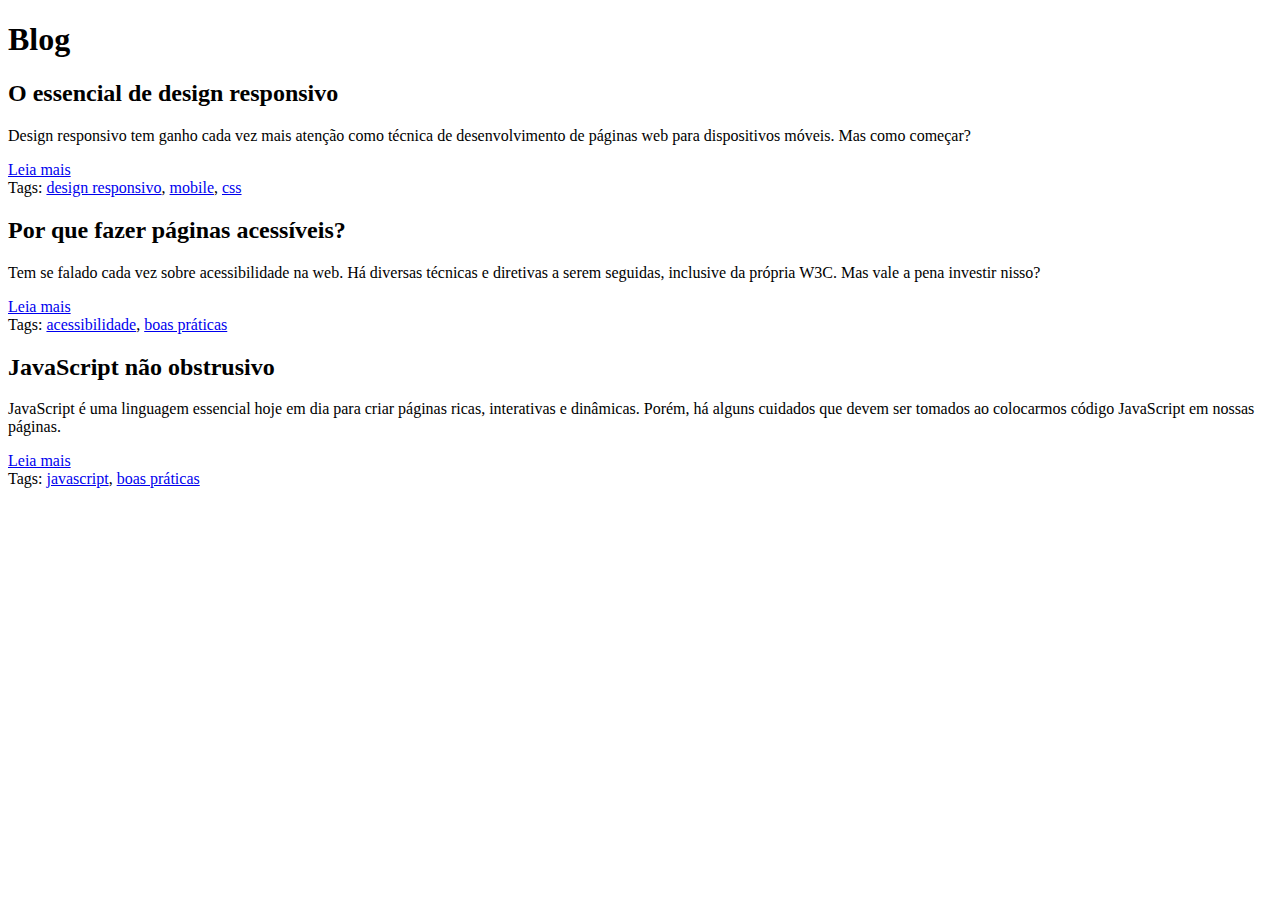
==== projeto-blog/blog.html @ ac250706 "* Modificando tags do arquivo" ====
<!DOCTYPE html>
<html>
    <head>
        <title>Biografia - João da Silva</title>
        <meta charset="utf-8">
        <link rel="icon" href="favicon.png">
    </head>

    <body>
        <h1>Blog</h1>

        <h2>O essencial de design responsivo</h2>

        <p> Design responsivo tem ganho cada vez mais atenção como técnica de desenvolvimento de páginas web para dispositivos móveis. Mas como começar?</p>
        <a href="#">Leia mais</a>
        <footer>Tags: <a href="#">design responsivo</a>, <a href="#">mobile</a>, <a href="#">css</a></footer>

        <h2>Por que fazer páginas acessíveis?</h2>

        <p>Tem se falado cada vez sobre acessibilidade na web. Há diversas técnicas e diretivas a serem seguidas, inclusive da própria W3C. Mas vale a pena investir nisso?</p>
        <a href="#">Leia mais</a>
        <footer>Tags: <a href="#">acessibilidade</a>, <a href="#">boas práticas</a></footer>

        <h2>JavaScript não obstrusivo</h2>

        <p>JavaScript é uma linguagem essencial hoje em dia para criar páginas ricas, interativas e dinâmicas. Porém, há alguns cuidados que devem ser tomados ao colocarmos código JavaScript em nossas páginas.</p>
        <a href="#">Leia mais</a>
        <footer>Tags: <a href="#">javascript</a>, <a href="#">boas práticas</a></footer>

    </body>
</html>
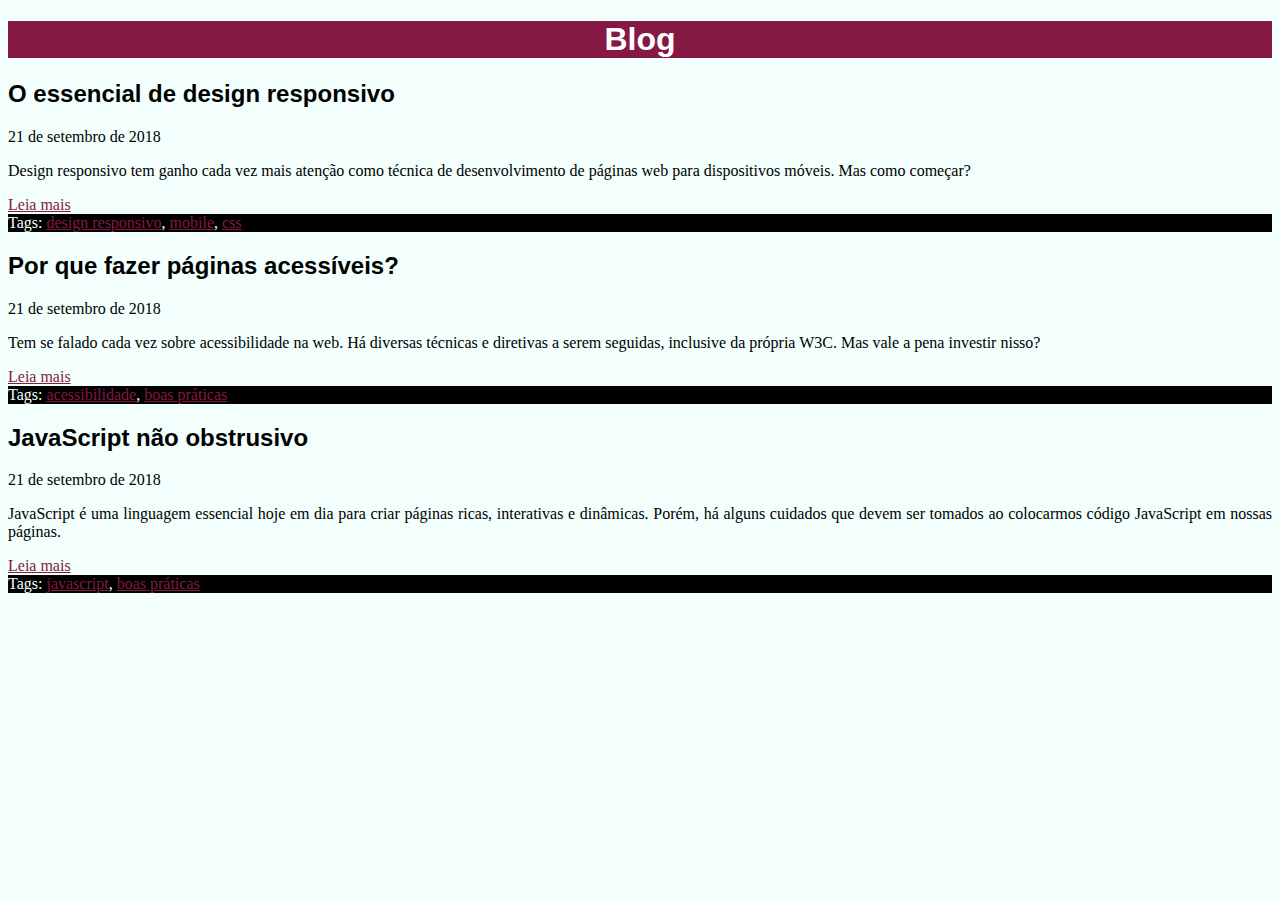
==== commit 0fdbaffd: "+ Adicionando propriedades aos links" ====
--- a/projeto-blog/blog.html
+++ b/projeto-blog/blog.html
@@ -4,28 +4,37 @@
         <title>Biografia - João da Silva</title>
         <meta charset="utf-8">
         <link rel="icon" href="favicon.png">
+        <link rel="stylesheet" href="css/site.css">
+        <link href="https://fonts.googleapis.com/css?family=Open+Sans"
     </head>
 
     <body>
+      <main>
         <h1>Blog</h1>
 
-        <h2>O essencial de design responsivo</h2>
+        <article>
+          <h2>O essencial de design responsivo</h2>
+          <time datetime="2018-09-21">21 de setembro de 2018</time>
+          <p> Design responsivo tem ganho cada vez mais atenção como técnica de desenvolvimento de páginas web para dispositivos móveis. Mas como começar?</p>
+          <a href="#">Leia mais</a>
+          <footer>Tags: <a href="#">design responsivo</a>, <a href="#">mobile</a>, <a href="#">css</a></footer>
+        </article>
 
-        <p> Design responsivo tem ganho cada vez mais atenção como técnica de desenvolvimento de páginas web para dispositivos móveis. Mas como começar?</p>
-        <a href="#">Leia mais</a>
-        <footer>Tags: <a href="#">design responsivo</a>, <a href="#">mobile</a>, <a href="#">css</a></footer>
+        <article>
+          <h2>Por que fazer páginas acessíveis?</h2>
+          <time datetime="2018-09-21">21 de setembro de 2018</time>
+          <p>Tem se falado cada vez sobre acessibilidade na web. Há diversas técnicas e diretivas a serem seguidas, inclusive da própria W3C. Mas vale a pena investir nisso?</p>
+          <a href="#">Leia mais</a>
+          <footer>Tags: <a href="#">acessibilidade</a>, <a href="#">boas práticas</a></footer>
+        </article>
 
-        <h2>Por que fazer páginas acessíveis?</h2>
-
-        <p>Tem se falado cada vez sobre acessibilidade na web. Há diversas técnicas e diretivas a serem seguidas, inclusive da própria W3C. Mas vale a pena investir nisso?</p>
-        <a href="#">Leia mais</a>
-        <footer>Tags: <a href="#">acessibilidade</a>, <a href="#">boas práticas</a></footer>
-
-        <h2>JavaScript não obstrusivo</h2>
-
-        <p>JavaScript é uma linguagem essencial hoje em dia para criar páginas ricas, interativas e dinâmicas. Porém, há alguns cuidados que devem ser tomados ao colocarmos código JavaScript em nossas páginas.</p>
-        <a href="#">Leia mais</a>
-        <footer>Tags: <a href="#">javascript</a>, <a href="#">boas práticas</a></footer>
-
+        <article>
+          <h2>JavaScript não obstrusivo</h2>
+          <time datetime="2018-09-21">21 de setembro de 2018</time>
+          <p>JavaScript é uma linguagem essencial hoje em dia para criar páginas ricas, interativas e dinâmicas. Porém, há alguns cuidados que devem ser tomados ao colocarmos código JavaScript em nossas páginas.</p>
+          <a href="#">Leia mais</a>
+          <footer>Tags: <a href="#">javascript</a>, <a href="#">boas práticas</a></footer>
+        </article>
+      </main>
     </body>
 </html>
--- a/projeto-blog/css/site.css
+++ b/projeto-blog/css/site.css
@@ -0,0 +1,45 @@
+body {
+  font-family: 'Times New Roman', serif;
+  background-color: #F2FFFC;
+}
+
+h1, h2{
+  font-family: 'Open Sans', sans-serif;
+}
+
+main h1 {
+  color: #FFFFFF;
+  text-align: center;
+  background-color: #851944;
+}
+
+  p {
+    text-align: justify;
+  }
+
+  cite {
+    color: #D9E5E3;
+  }
+
+aside nav {
+  background-color: #3C1D3D;
+  color: #F2FFFC;
+}
+
+/* Estilos para os links */
+
+main a {
+  color: #851944;
+}
+
+aside a {
+  color: inherit; /* Pega a cor que foi definido no pai */
+  font-family: 'Open Sans', sans-serif;
+}
+
+
+
+footer {
+  background-color: #000;
+  color: #F2FFFC;
+}
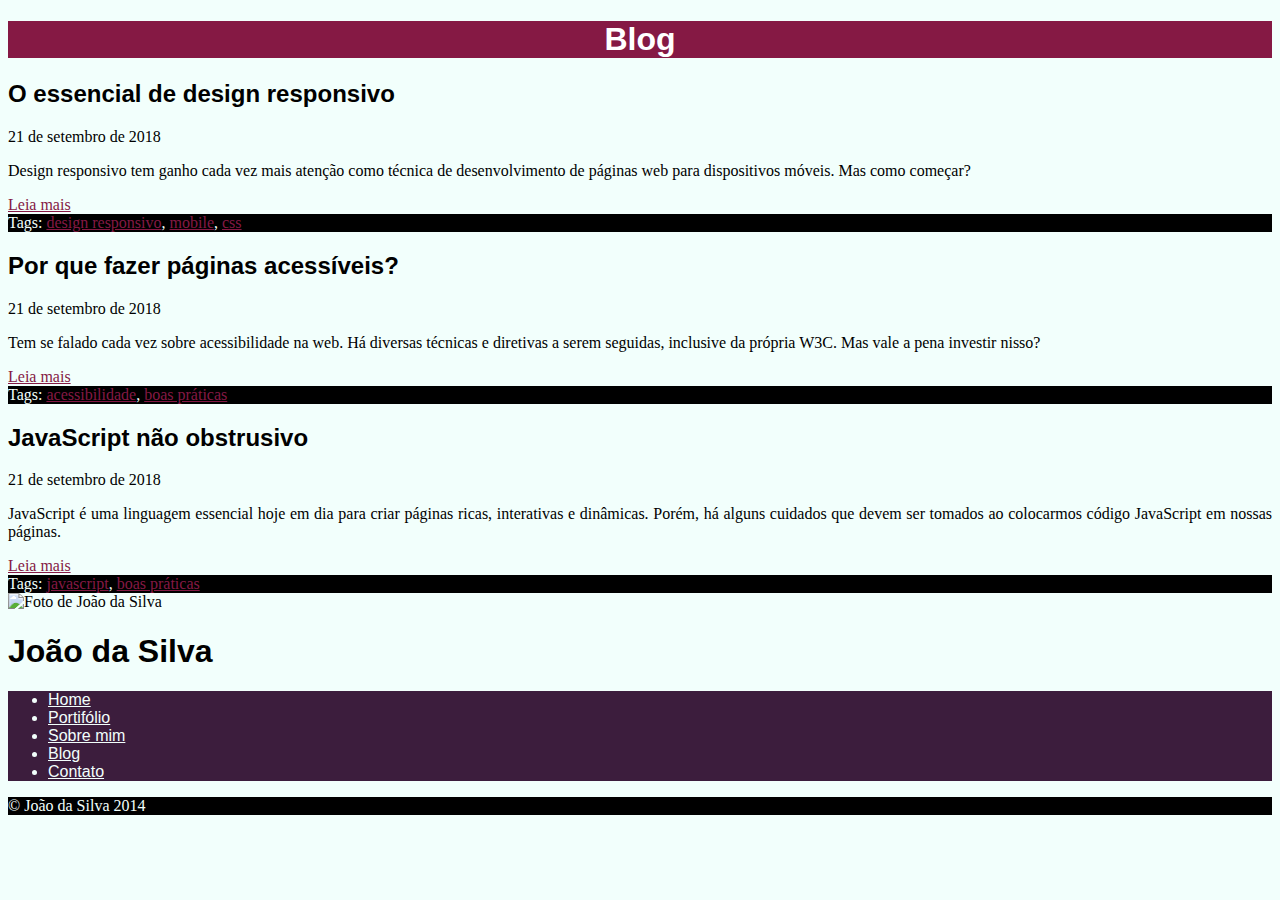
==== commit 2ac2657f: "Adicionando tag aside e footer" ====
--- a/projeto-blog/blog.html
+++ b/projeto-blog/blog.html
@@ -36,5 +36,23 @@
           <footer>Tags: <a href="#">javascript</a>, <a href="#">boas práticas</a></footer>
         </article>
       </main>
+      
+      <img src="img/eu.jpg" alt="Foto de João da Silva"/>
+      <aside>
+        <h1>João da Silva</h1>
+        <nav>
+          <ul>
+            <li><a href="index.html">Home</a></li>
+            <li><a href="portifolio.html">Portifólio</a></li>
+            <li><a href="bio.html">Sobre mim</a></li>
+            <li><a href="blog.html">Blog</a></li>
+            <li><a href="contato.html">Contato</a></li>
+          </ul>
+        </nav>
+      </aside>
+
+      <footer>
+        &copy; João da Silva 2014
+      </footer>
     </body>
 </html>
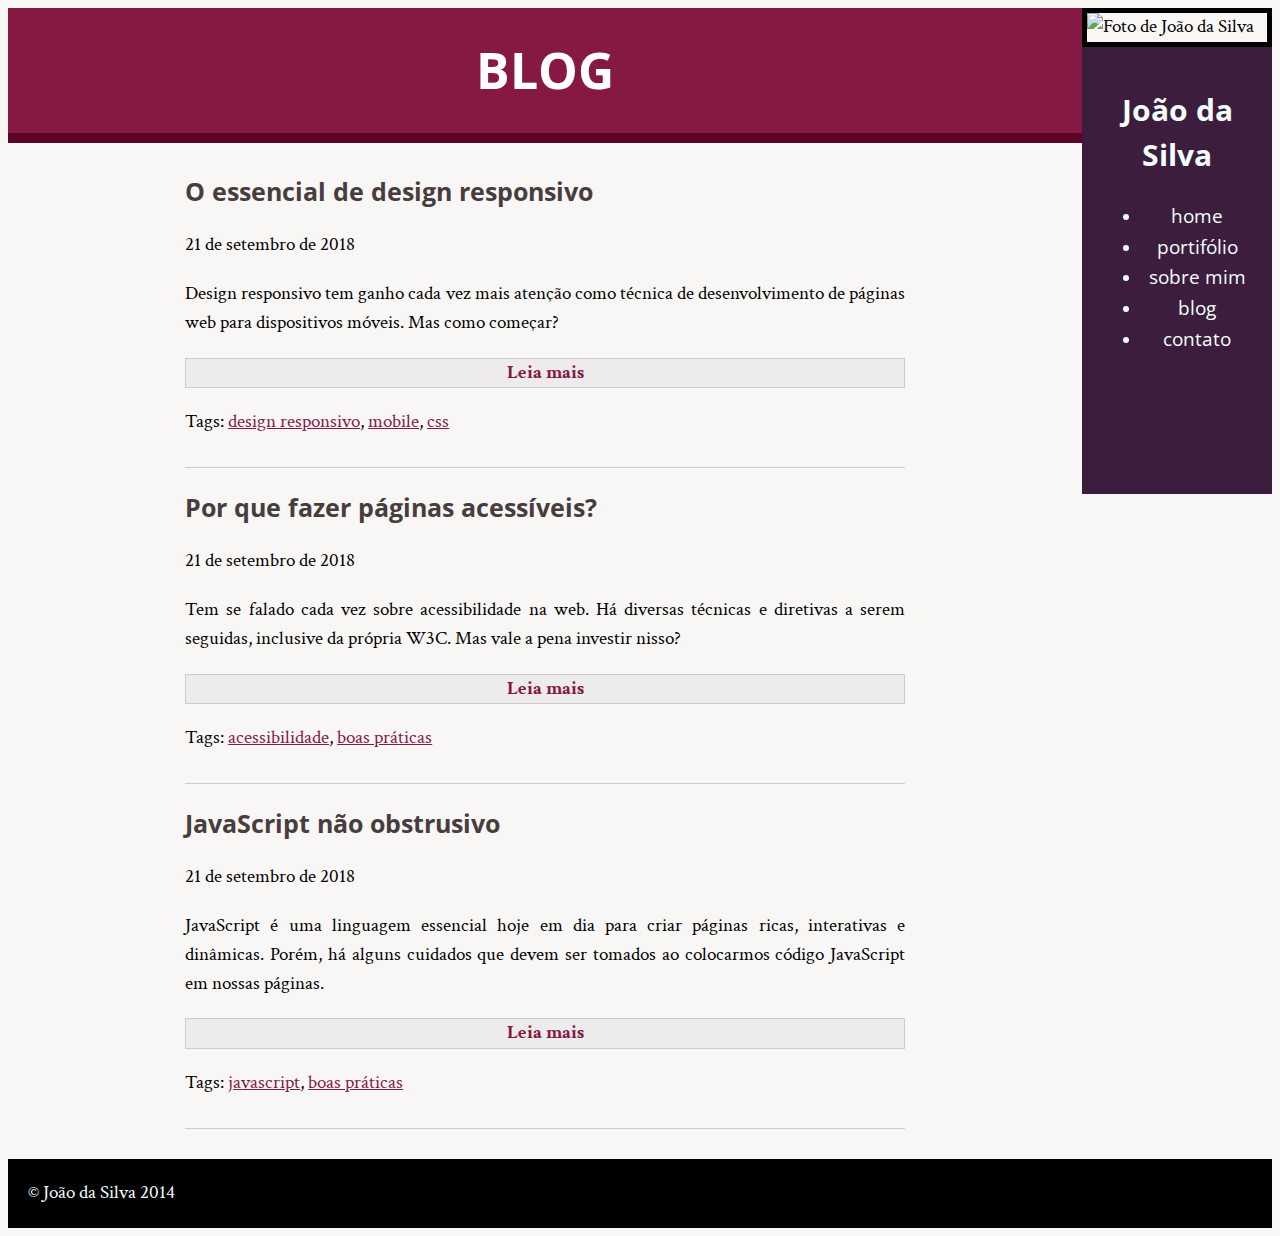
==== commit 9914de58: "Correcting position of elements with float" ====
--- a/projeto-blog/blog.html
+++ b/projeto-blog/blog.html
@@ -1,57 +1,71 @@
 <!DOCTYPE html>
 <html>
     <head>
-        <title>Biografia - João da Silva</title>
+        <title>Blog - João da Silva</title>
         <meta charset="utf-8">
-        <link rel="icon" href="favicon.png">
+        <link rel="icon" href="img/favicon.png">
+        <link rel="stylesheet" href="css/reset.css">
         <link rel="stylesheet" href="css/site.css">
+
+        <link rel="stylesheet" href="http://fonts.googleapis.com/css?family=Crimson+Text:400,400italic,600">
         <link href="https://fonts.googleapis.com/css?family=Open+Sans"
+              rel="stylesheet">
     </head>
 
     <body>
       <main>
-        <h1>Blog</h1>
+        <h1 class="titulo-da-pagina">Blog</h1>
+        <div class="container">
+          <article class="posts">
+            <h2 class="titulo-do-post">O essencial de design responsivo</h2>
+            <time datetime="2018-09-21">21 de setembro de 2018</time>
+            <p> Design responsivo tem ganho cada vez mais atenção como técnica de desenvolvimento de páginas web para dispositivos móveis. Mas como começar?</p>
+            <a href="#" class="leia-mais"><p>Leia mais</p></a>
+            <footer>Tags: <a href="#">design responsivo</a>, <a href="#">mobile</a>, <a href="#">css</a></footer>
+          </article>
 
-        <article>
-          <h2>O essencial de design responsivo</h2>
-          <time datetime="2018-09-21">21 de setembro de 2018</time>
-          <p> Design responsivo tem ganho cada vez mais atenção como técnica de desenvolvimento de páginas web para dispositivos móveis. Mas como começar?</p>
-          <a href="#">Leia mais</a>
-          <footer>Tags: <a href="#">design responsivo</a>, <a href="#">mobile</a>, <a href="#">css</a></footer>
-        </article>
+          <article class="posts">
+            <h2 class="titulo-do-post">Por que fazer páginas acessíveis?</h2>
+            <time datetime="2018-09-21">21 de setembro de 2018</time>
+            <p>Tem se falado cada vez sobre acessibilidade na web. Há diversas técnicas e diretivas a serem seguidas, inclusive da própria W3C. Mas vale a pena investir nisso?</p>
+            <a href="#" class="leia-mais"><p>Leia mais</p></a>
+            <footer>Tags: <a href="#">acessibilidade</a>, <a href="#">boas práticas</a></footer>
+          </article>
 
-        <article>
-          <h2>Por que fazer páginas acessíveis?</h2>
-          <time datetime="2018-09-21">21 de setembro de 2018</time>
-          <p>Tem se falado cada vez sobre acessibilidade na web. Há diversas técnicas e diretivas a serem seguidas, inclusive da própria W3C. Mas vale a pena investir nisso?</p>
-          <a href="#">Leia mais</a>
-          <footer>Tags: <a href="#">acessibilidade</a>, <a href="#">boas práticas</a></footer>
-        </article>
+          <article class="posts">
+            <h2 class="titulo-do-post">JavaScript não obstrusivo</h2>
+            <time datetime="2018-09-21">21 de setembro de 2018</time>
+            <p>JavaScript é uma linguagem essencial hoje em dia para criar páginas ricas, interativas e dinâmicas. Porém, há alguns cuidados que devem ser tomados ao colocarmos código JavaScript em nossas páginas.</p>
+            <a href="#" class="leia-mais"><p>Leia mais</p></a>
+            <footer>Tags: <a href="#">javascript</a>, <a href="#">boas práticas</a></footer>
+          </article>
+        </div>
+      </main>
 
-        <article>
-          <h2>JavaScript não obstrusivo</h2>
-          <time datetime="2018-09-21">21 de setembro de 2018</time>
-          <p>JavaScript é uma linguagem essencial hoje em dia para criar páginas ricas, interativas e dinâmicas. Porém, há alguns cuidados que devem ser tomados ao colocarmos código JavaScript em nossas páginas.</p>
-          <a href="#">Leia mais</a>
-          <footer>Tags: <a href="#">javascript</a>, <a href="#">boas práticas</a></footer>
-        </article>
-      </main>
-      
-      <img src="img/eu.jpg" alt="Foto de João da Silva"/>
-      <aside>
-        <h1>João da Silva</h1>
-        <nav>
-          <ul>
-            <li><a href="index.html">Home</a></li>
-            <li><a href="portifolio.html">Portifólio</a></li>
-            <li><a href="bio.html">Sobre mim</a></li>
-            <li><a href="blog.html">Blog</a></li>
-            <li><a href="contato.html">Contato</a></li>
+      <div class="menu">
+        <img src="img/eu.jpg" alt="Foto de João da Silva" class="foto-bio"/>
+        <aside class="navegacao-site">
+          <div>
+          <h1>João da Silva</h1>
+          <nav>
+            <ul>
+              <li><a href="index.html">Home</a></li>
+              <li><a href="portifolio.html">Portifólio</a></li>
+              <li><a href="bio.html">Sobre mim</a></li>
+              <li><a href="blog.html">Blog</a></li>
+              <li><a href="contato.html">Contato</a></li>
+            </ul>
+          </nav>
+          <ul class="icones-redes-sociais">
+            <li><a class="github" href="https://github.com/git-joaodasilva">github</a></li>
+            <li><a class="twitter" href="https://twitter.com/twitter-joaodasilva">twitter</a></li>
+            <li><a class="linkedin" href="https://br.linkedin.com/pub/linkedin-joao-da-silva/32/4/508">linkedin</a></li>
           </ul>
-        </nav>
-      </aside>
+          </div>
+        </aside>
+      </div>
 
-      <footer>
+      <footer id="rodape-pagina">
         &copy; João da Silva 2014
       </footer>
     </body>
--- a/projeto-blog/css/site.css
+++ b/projeto-blog/css/site.css
@@ -1,29 +1,144 @@
+/* * {
+    display: inline;
+} */
+
 body {
-  font-family: 'Times New Roman', serif;
-  background-color: #F2FFFC;
+  font-family: 'Crimson Text', 'Times New Roman', serif;
+  background-color: #f3eeee8a;
+  font-size: 120%;
+  line-height: 1.5; //Especifica um valor relativo ao tamanho da fonte
 }
 
-h1, h2{
+.titulo-da-pagina, .titulo-do-post, .subtitulo, .navegacao-site h1{
   font-family: 'Open Sans', sans-serif;
+  font-size: 25px;
+  font-weight: bold;
 }
 
-main h1 {
+.titulo-do-post, .subtitulo {
+  color: #483d3d;
+}
+
+.subtitulo{
+  clear: both;
+}
+
+.container {
+  width: 720px;
+  margin: 30px auto 30px auto;
+  /* float: left; */
+}
+
+.titulo-da-pagina {
   color: #FFFFFF;
   text-align: center;
   background-color: #851944;
+  border-bottom: 10px solid #5f0227;
+  padding: 25px;
+  margin: 0;
+  font-size: 50px;
+  text-transform: uppercase;
 }
 
-  p {
-    text-align: justify;
-  }
+strong {
+  font-weight: bold;
+}
 
-  cite {
-    color: #D9E5E3;
-  }
+em {
+  font-style: italic;
+}
 
-aside nav {
+p {
+  text-align: justify;
+  margin: 20px 0 20px 0;
+}
+
+cite {
+  color: #797979;
+  font-style: italic;
+}
+
+.citacoes {
+  padding: 40px;
+  background-color: #ffeeeb;
+  border: 10px solid #c5a7a7;
+  /* border-right-color: #e6cdcd; */
+  /* border-left-color: #e6cdcd; */
+  /* border-bottom-style: inherit;
+  border-top-style: inherit; */
+  width: 310px;
+  box-sizing: border-box; /* Deixando sem essa propriedade não iriamos ter um tamanho fixo para o elemento e sim com o somatório do pading e margem*/
+  margin: 0;
+  margin: 20px 40px 20px 40px;
+}
+
+.fiat{
+  float: right;
+}
+
+.petrobras {
+  float: left;
+}
+
+.foto-bio{
+  border: 5px solid black;
+}
+
+main {
+  float: left;
+  width: 85%;
+}
+
+.navegacao-site, .foto-bio{
+  width: 15%;
+  float: right;
+  box-sizing: border-box;
+
+}
+
+.navegacao-site {
+  padding: 20px;
   background-color: #3C1D3D;
   color: #F2FFFC;
+}
+
+.navegacao-site h1 {
+  font-size: 30px;
+  margin-bottom: 25px;
+}
+
+.navegacao-site div {
+  text-align: center;
+}
+
+.icones-redes-sociais li {
+  display: inline-block; //Permite a propriedade em linha capaz de definir a altura e a largura
+}
+
+.icones-redes-sociais a{
+  width: 40px;
+  height: 40px;
+  display: inline-block;
+  text-indent: -999999px
+}
+
+.github {
+  background-image: url(../img/github.png);
+}
+
+.twitter {
+  background-image: url(../img/twitter.png);
+}
+
+.linkedin {
+  background-image: url(../img/linkedin.png);
+}
+
+#rodape-pagina {
+  background-color: #000;
+  color: #F2FFFC;
+  padding: 20px;
+  clear: both;
 }
 
 /* Estilos para os links */
@@ -32,14 +147,33 @@
   color: #851944;
 }
 
-aside a {
+.navegacao-site a {
   color: inherit; /* Pega a cor que foi definido no pai */
   font-family: 'Open Sans', sans-serif;
+  text-decoration: none;
+  text-transform: lowercase;
 }
 
+.posts {
+  padding-bottom: 30px;
+  margin-bottom: 20px;
+  border-bottom: 1px solid #ccc;
+}
 
+.leia-mais {
+  font-weight: bold;
+  font-size: 1.2rem;
+  padding: 5px 0 5px 0;
+  margin-bottom: 30px;
+  text-decoration: none;
+}
 
-footer {
-  background-color: #000;
-  color: #F2FFFC;
+.leia-mais:hover p {
+  border: 1px solid #851944;
 }
+
+.leia-mais p{
+  background-color: #cccccc40;
+  border: 1px solid #ccc;
+  text-align: center;
+}
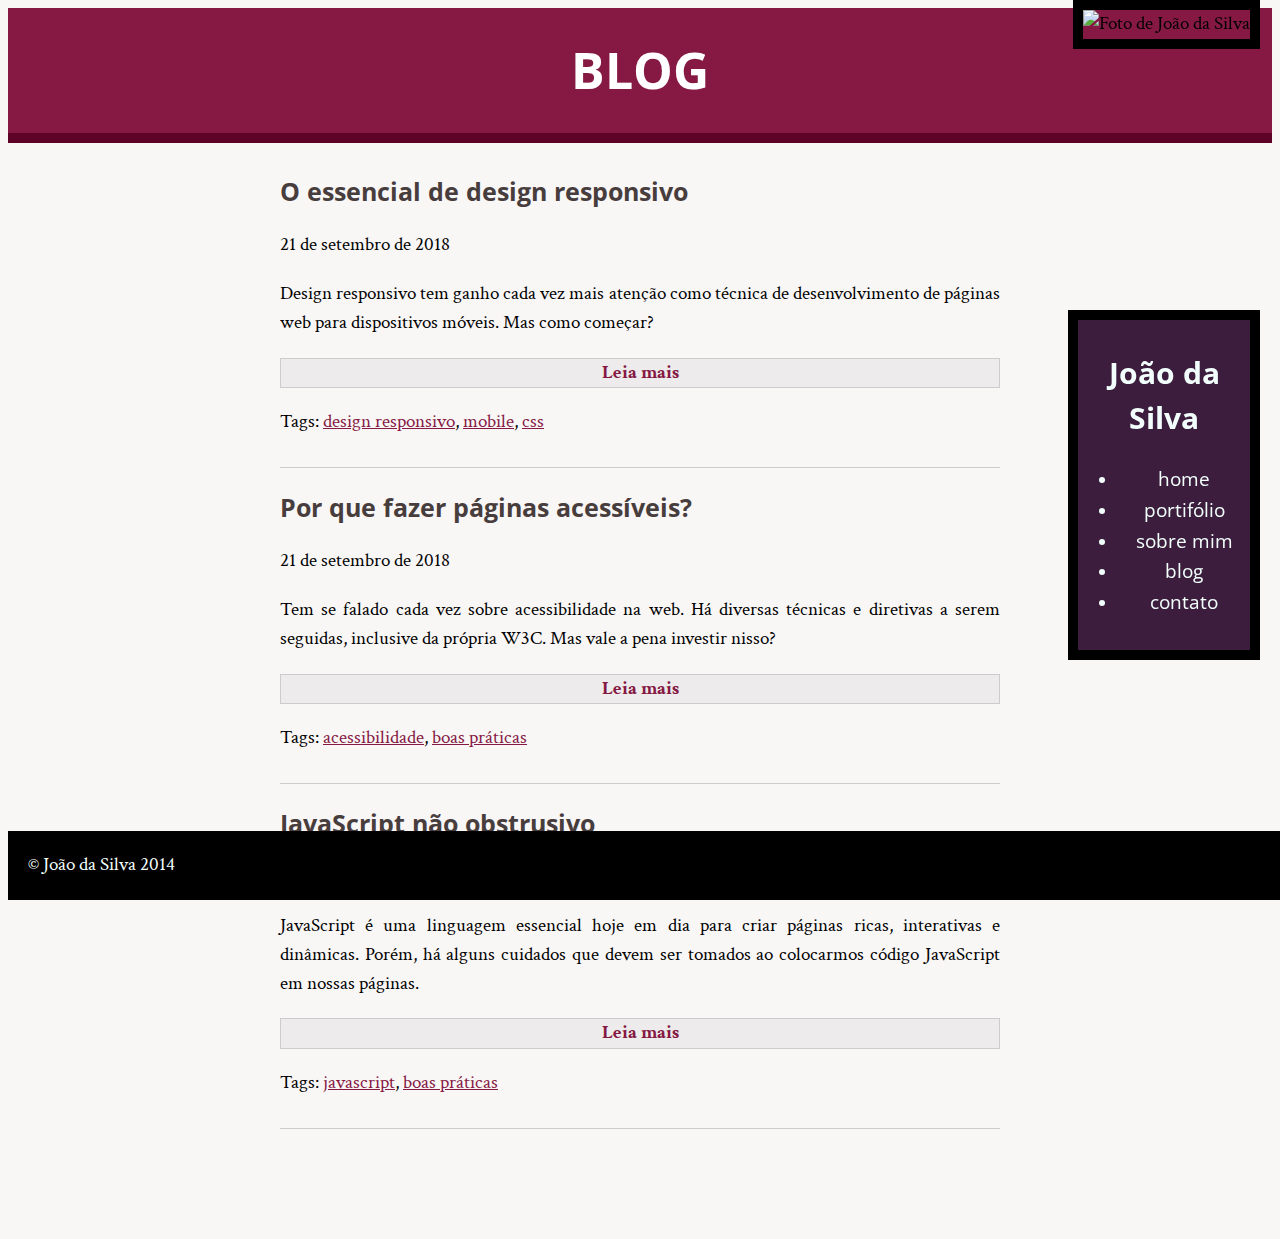
==== commit 91928586: "Separating css files" ====
--- a/projeto-blog/blog.html
+++ b/projeto-blog/blog.html
@@ -6,6 +6,7 @@
         <link rel="icon" href="img/favicon.png">
         <link rel="stylesheet" href="css/reset.css">
         <link rel="stylesheet" href="css/site.css">
+        <link rel="stylesheet" href="css/blog.css">
 
         <link rel="stylesheet" href="http://fonts.googleapis.com/css?family=Crimson+Text:400,400italic,600">
         <link href="https://fonts.googleapis.com/css?family=Open+Sans"
--- a/projeto-blog/css/site.css
+++ b/projeto-blog/css/site.css
@@ -9,18 +9,10 @@
   line-height: 1.5; //Especifica um valor relativo ao tamanho da fonte
 }
 
-.titulo-da-pagina, .titulo-do-post, .subtitulo, .navegacao-site h1{
+.titulo-da-pagina, .navegacao-site h1{
   font-family: 'Open Sans', sans-serif;
   font-size: 25px;
   font-weight: bold;
-}
-
-.titulo-do-post, .subtitulo {
-  color: #483d3d;
-}
-
-.subtitulo{
-  clear: both;
 }
 
 .container {
@@ -40,66 +32,41 @@
   text-transform: uppercase;
 }
 
-strong {
-  font-weight: bold;
-}
-
-em {
-  font-style: italic;
-}
 
 p {
   text-align: justify;
   margin: 20px 0 20px 0;
 }
 
-cite {
-  color: #797979;
-  font-style: italic;
-}
 
-.citacoes {
-  padding: 40px;
-  background-color: #ffeeeb;
-  border: 10px solid #c5a7a7;
-  /* border-right-color: #e6cdcd; */
-  /* border-left-color: #e6cdcd; */
-  /* border-bottom-style: inherit;
-  border-top-style: inherit; */
-  width: 310px;
-  box-sizing: border-box; /* Deixando sem essa propriedade não iriamos ter um tamanho fixo para o elemento e sim com o somatório do pading e margem*/
-  margin: 0;
-  margin: 20px 40px 20px 40px;
-}
-
-.fiat{
-  float: right;
-}
-
-.petrobras {
+main {
   float: left;
+  width: 100%;
+  padding-bottom: 80px;
 }
 
 .foto-bio{
-  border: 5px solid black;
-}
-
-main {
-  float: left;
-  width: 85%;
+  position: fixed;
+  top: 0px;
+  right:0px
 }
 
 .navegacao-site, .foto-bio{
-  width: 15%;
   float: right;
   box-sizing: border-box;
+  border: 10px solid black;
+  right: 20px;
 
 }
 
 .navegacao-site {
-  padding: 20px;
   background-color: #3C1D3D;
   color: #F2FFFC;
+  position: fixed;
+  top: 310px;
+  width: 15%;
+  height: 350px;
+
 }
 
 .navegacao-site h1 {
@@ -108,6 +75,7 @@
 }
 
 .navegacao-site div {
+  margin: 30px auto 30px auto;
   text-align: center;
 }
 
@@ -139,6 +107,9 @@
   color: #F2FFFC;
   padding: 20px;
   clear: both;
+  position: fixed;
+  bottom: 0px;
+  width: 100%;
 }
 
 /* Estilos para os links */
@@ -153,27 +124,3 @@
   text-decoration: none;
   text-transform: lowercase;
 }
-
-.posts {
-  padding-bottom: 30px;
-  margin-bottom: 20px;
-  border-bottom: 1px solid #ccc;
-}
-
-.leia-mais {
-  font-weight: bold;
-  font-size: 1.2rem;
-  padding: 5px 0 5px 0;
-  margin-bottom: 30px;
-  text-decoration: none;
-}
-
-.leia-mais:hover p {
-  border: 1px solid #851944;
-}
-
-.leia-mais p{
-  background-color: #cccccc40;
-  border: 1px solid #ccc;
-  text-align: center;
-}
--- a/projeto-blog/css/blog.css
+++ b/projeto-blog/css/blog.css
@@ -0,0 +1,30 @@
+.titulo-do-post {
+  font-family: 'Open Sans', sans-serif;
+  font-size: 25px;
+  font-weight: bold;
+  color: #483d3d;
+}
+
+.posts {
+  padding-bottom: 30px;
+  margin-bottom: 20px;
+  border-bottom: 1px solid #ccc;
+}
+
+.leia-mais {
+  font-weight: bold;
+  font-size: 1.2rem;
+  padding: 5px 0 5px 0;
+  margin-bottom: 30px;
+  text-decoration: none;
+}
+
+.leia-mais:hover p {
+  border: 1px solid #851944;
+}
+
+.leia-mais p{
+  background-color: #cccccc40;
+  border: 1px solid #ccc;
+  text-align: center;
+}
